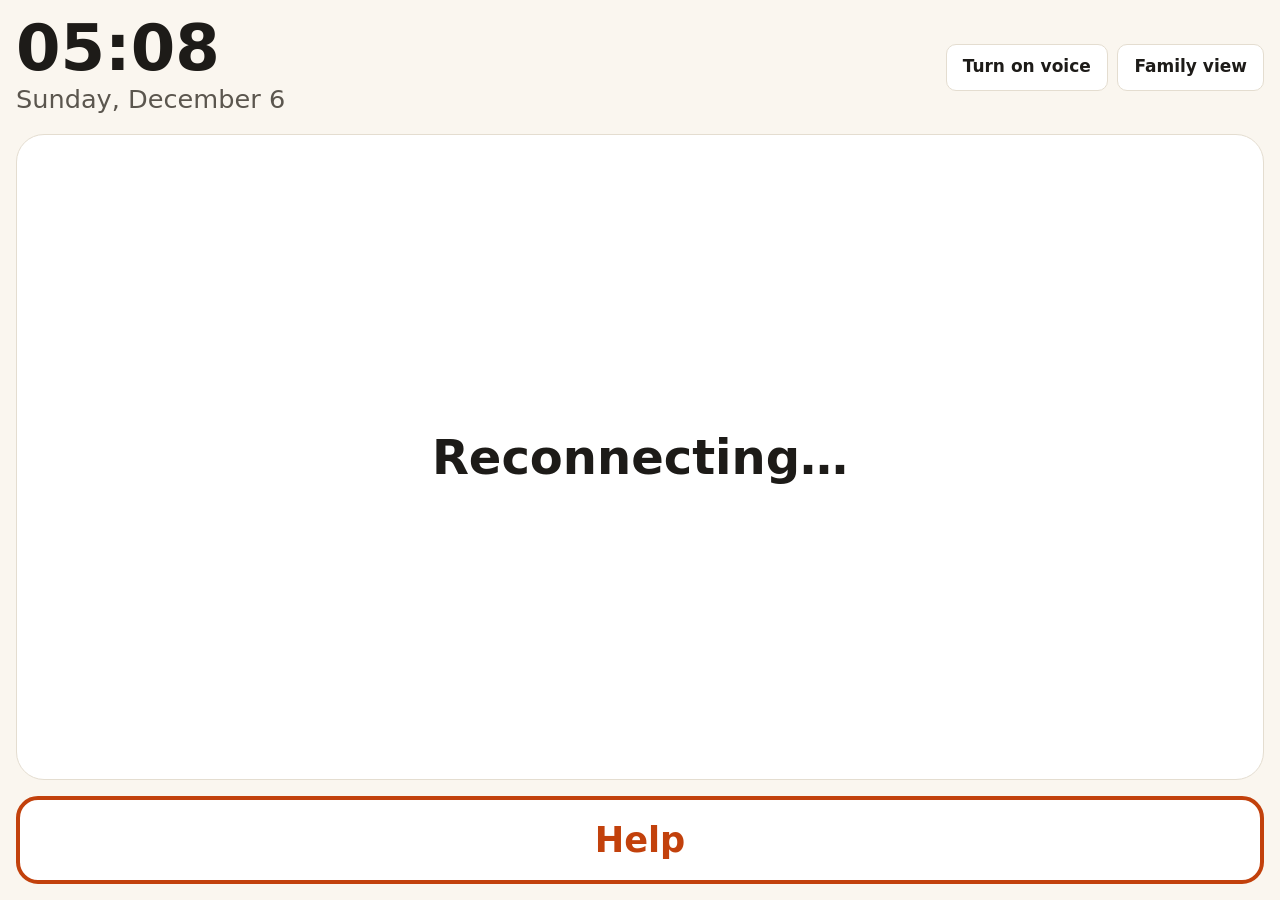
==== static/bedside.html @ 5aa89692 "Orbit: elder-care circle with a one-button bedside screen Family, nurse and doctor share one passcod" ====
<!doctype html>
<html lang="en">
<head>
  <meta charset="utf-8">
  <meta name="viewport" content="width=device-width, initial-scale=1">
  <title>Orbit · bedside</title>
  <link rel="stylesheet" href="/static/css/orbit.css">
  <link rel="icon" href="/static/favicon.svg" type="image/svg+xml">
</head>
<body>
<main class="bedside" id="main">
  <header>
    <div>
      <div class="clock" id="clock" aria-live="off">--:--</div>
      <div class="dayname" id="dayname"></div>
    </div>
    <div class="row">
      <button id="sound" type="button" aria-pressed="false">Turn on voice</button>
      <a class="btn" href="/circle" id="back" title="Family view">Family view</a>
    </div>
  </header>

  <h1 class="sr-only" id="greeting">Bedside screen</h1>

  <section class="stage" id="stage" aria-live="polite"></section>

  <section id="feel" class="hidden" aria-labelledby="feel-q">
    <h2 id="feel-q" class="dayname">How are you feeling today?</h2>
    <div class="feel">
      <button type="button" class="btn-ok" data-feel="good" aria-label="I feel good">
        <svg viewBox="0 0 64 64" aria-hidden="true"><circle cx="32" cy="32" r="28" fill="none" stroke="currentColor" stroke-width="5"/><circle cx="22" cy="26" r="4" fill="currentColor"/><circle cx="42" cy="26" r="4" fill="currentColor"/><path d="M19 39 q13 13 26 0" fill="none" stroke="currentColor" stroke-width="5" stroke-linecap="round"/></svg>
        Good
      </button>
      <button type="button" class="btn-accent" data-feel="not_good" aria-label="I do not feel good">
        <svg viewBox="0 0 64 64" aria-hidden="true"><circle cx="32" cy="32" r="28" fill="none" stroke="currentColor" stroke-width="5"/><circle cx="22" cy="26" r="4" fill="currentColor"/><circle cx="42" cy="26" r="4" fill="currentColor"/><path d="M19 46 q13 -13 26 0" fill="none" stroke="currentColor" stroke-width="5" stroke-linecap="round"/></svg>
        Not good
      </button>
    </div>
  </section>

  <section class="helpbar">
    <button type="button" class="help" id="help">Help</button>
    <div id="calls" class="callgrid hidden" aria-label="Call someone"></div>
  </section>
</main>
<script src="/static/js/common.js"></script>
<script src="/static/js/bedside.js"></script>
</body>
</html>
---- static/css/orbit.css ----
/* Orbit: warm paper, dark ink, one accent (coral) that always means "needs someone now". */
:root {
  --paper: #faf6ef;
  --card: #ffffff;
  --ink: #1d1b18;
  --muted: #5b564e;
  --line: #e4ddd0;
  --accent: #c2410c;        /* attention: due, missed, help */
  --accent-soft: #fdeee6;
  --ok: #2f6b3a;            /* given */
  --ok-soft: #e8f2ea;
  --focus: #1d4ed8;
  --radius: 14px;
  --shadow: 0 1px 2px rgba(29, 27, 24, .06), 0 4px 16px rgba(29, 27, 24, .05);
  --font: "Atkinson Hyperlegible", "Segoe UI", system-ui, -apple-system, Roboto, Arial, sans-serif;
  color-scheme: light;
}
@media (prefers-color-scheme: dark) {
  :root:not([data-theme="light"]) {
    --paper: #161513; --card: #211f1c; --ink: #f3efe8; --muted: #b9b2a6; --line: #3a3631;
    --accent: #fb8a5c; --accent-soft: #3a2219; --ok: #7fc48c; --ok-soft: #1c2e20; --focus: #93b4ff;
    color-scheme: dark;
  }
}
:root[data-theme="dark"] {
  --paper: #161513; --card: #211f1c; --ink: #f3efe8; --muted: #b9b2a6; --line: #3a3631;
  --accent: #fb8a5c; --accent-soft: #3a2219; --ok: #7fc48c; --ok-soft: #1c2e20; --focus: #93b4ff;
  color-scheme: dark;
}

* { box-sizing: border-box; }
html { -webkit-text-size-adjust: 100%; }
body { margin: 0; background: var(--paper); color: var(--ink); font: 17px/1.5 var(--font); }
a { color: inherit; }
h1, h2, h3 { line-height: 1.15; margin: 0 0 .5rem; }
h1 { font-size: clamp(2rem, 5vw, 3.1rem); letter-spacing: -.02em; }
h2 { font-size: 1.35rem; }
h3 { font-size: 1.05rem; }
p { margin: 0 0 .75rem; }
.muted { color: var(--muted); }
.small { font-size: .9rem; }
.hidden { display: none !important; }
.sr-only { position: absolute; width: 1px; height: 1px; overflow: hidden; clip: rect(0 0 0 0); white-space: nowrap; }
.skip { position: absolute; left: -999px; top: 0; background: var(--card); padding: .5rem 1rem; z-index: 10; }
.skip:focus { left: 1rem; }
:focus-visible { outline: 3px solid var(--focus); outline-offset: 2px; border-radius: 6px; }

.wrap { max-width: 1120px; margin: 0 auto; padding: 0 16px; }
.topbar { display: flex; align-items: center; justify-content: space-between; gap: 1rem; padding: 14px 0; }
.brand { display: flex; align-items: center; gap: .6rem; font-weight: 700; font-size: 1.2rem; text-decoration: none; }
.brand svg { width: 30px; height: 30px; }
.card { background: var(--card); border: 1px solid var(--line); border-radius: var(--radius); box-shadow: var(--shadow); padding: 18px; }
.grid { display: grid; gap: 16px; }
.row { display: flex; gap: .6rem; flex-wrap: wrap; align-items: center; }
.spread { display: flex; justify-content: space-between; align-items: center; gap: .6rem; flex-wrap: wrap; }

/* buttons and fields */
button, .btn {
  font: inherit; font-weight: 600; border-radius: 10px; border: 1px solid var(--line);
  background: var(--card); color: var(--ink); padding: .6rem 1rem; min-height: 44px; cursor: pointer;
  text-decoration: none; display: inline-flex; align-items: center; justify-content: center; gap: .4rem;
}
button:hover, .btn:hover { border-color: var(--muted); }
button[disabled] { opacity: .55; cursor: not-allowed; }
.btn-primary { background: var(--ink); color: var(--paper); border-color: var(--ink); }
.btn-accent { background: var(--accent); color: #fff; border-color: var(--accent); }
.btn-ok { background: var(--ok); color: #fff; border-color: var(--ok); }
.btn-link { background: none; border: none; padding: .3rem; min-height: 0; text-decoration: underline; font-weight: 500; }
label { display: block; font-weight: 600; margin: .6rem 0 .25rem; }
input, select, textarea {
  font: inherit; width: 100%; padding: .55rem .7rem; border-radius: 10px; border: 1px solid var(--line);
  background: var(--paper); color: var(--ink); min-height: 44px;
}
textarea { min-height: 84px; resize: vertical; }
fieldset { border: 1px solid var(--line); border-radius: 10px; padding: .4rem .8rem .8rem; margin: .6rem 0; }
legend { font-weight: 600; padding: 0 .3rem; }
.form-actions { margin-top: 1rem; display: flex; gap: .6rem; flex-wrap: wrap; }
.error { color: var(--accent); font-weight: 600; min-height: 1.4em; }
.notice { background: var(--accent-soft); border-left: 4px solid var(--accent); padding: .7rem .9rem; border-radius: 8px; }

/* tags and chips */
.chip { display: inline-flex; align-items: center; gap: .3rem; font-size: .85rem; font-weight: 600; padding: .15rem .6rem; border-radius: 999px; background: var(--paper); border: 1px solid var(--line); }
.chip.given { background: var(--ok-soft); color: var(--ok); border-color: transparent; }
.chip.missed, .chip.due { background: var(--accent-soft); color: var(--accent); border-color: transparent; }
.chip.skipped { background: var(--paper); color: var(--muted); }
.tagpick { display: flex; flex-wrap: wrap; gap: .4rem; }
.tagpick label { margin: 0; font-weight: 500; }
.tagpick input { position: absolute; opacity: 0; width: 1px; height: 1px; }
.tagpick span { display: inline-block; padding: .45rem .8rem; border: 1px solid var(--line); border-radius: 999px; cursor: pointer; min-height: 40px; }
.tagpick input:checked + span { background: var(--ink); color: var(--paper); border-color: var(--ink); }
.tagpick input:focus-visible + span { outline: 3px solid var(--focus); outline-offset: 2px; }
.pill-dot { width: 14px; height: 14px; border-radius: 50%; border: 1px solid var(--line); display: inline-block; flex: none; }
.pill-white { background: #fff; } .pill-yellow { background: #f6d65b; } .pill-pink { background: #f3a6c2; }
.pill-blue { background: #8cb8f0; } .pill-green { background: #8fd19e; } .pill-orange { background: #f5a65b; }

/* landing */
.hero { display: grid; gap: 28px; grid-template-columns: 1.05fr .95fr; align-items: center; padding: 18px 0 30px; }
.hero .lede { font-size: 1.15rem; color: var(--muted); max-width: 34rem; }
.hero-actions { display: flex; gap: .7rem; flex-wrap: wrap; margin: 1rem 0; }
.preview { display: grid; gap: 12px; }
.mini-bedside { background: var(--accent); color: #fff; border-radius: 18px; padding: 22px; text-align: center; }
.mini-bedside .big { font-size: 1.6rem; font-weight: 700; }
.mini-bedside .tap { margin-top: .8rem; background: #fff; color: var(--accent); border-radius: 12px; padding: .8rem; font-weight: 700; font-size: 1.2rem; }
.mini-list { display: grid; gap: 6px; }
.mini-list div { display: flex; justify-content: space-between; gap: .5rem; }
.panels { display: grid; gap: 16px; grid-template-columns: repeat(3, 1fr); padding-bottom: 32px; }
.codes { display: grid; grid-template-columns: auto 1fr auto; gap: .4rem .8rem; align-items: center; }
.codes code { font-size: 1.1rem; font-weight: 700; letter-spacing: .08em; }
.who { display: grid; gap: 16px; grid-template-columns: repeat(3, 1fr); margin-bottom: 16px; }
footer { padding: 24px 0 40px; color: var(--muted); font-size: .9rem; }

/* circle dashboard */
.tabs { display: flex; gap: .3rem; overflow-x: auto; border-bottom: 1px solid var(--line); margin-bottom: 16px; scrollbar-width: thin; }
.tabs button { border: none; background: none; border-radius: 0; border-bottom: 3px solid transparent; white-space: nowrap; padding: .6rem .8rem; }
.tabs button[aria-selected="true"] { border-bottom-color: var(--ink); }
.dash { display: grid; gap: 16px; grid-template-columns: 2fr 1fr; align-items: start; }
.dose { display: grid; grid-template-columns: 4.2rem 1fr auto; gap: .6rem; align-items: center; padding: .7rem 0; border-bottom: 1px solid var(--line); }
.dose:last-child { border-bottom: none; }
.dose .time { font-weight: 700; font-size: 1.1rem; }
.dose .what { display: flex; gap: .55rem; align-items: center; }
.dose .acts { display: flex; gap: .4rem; flex-wrap: wrap; justify-content: flex-end; }
.dose.state-due, .dose.state-missed { background: linear-gradient(90deg, var(--accent-soft), transparent 70%); border-radius: 8px; padding-left: .5rem; }
.list { display: grid; gap: .5rem; }
.item { padding: .7rem 0; border-bottom: 1px solid var(--line); }
.item:last-child { border-bottom: none; }
.stat { font-size: 2.2rem; font-weight: 700; line-height: 1; }
.bars { display: grid; gap: .45rem; }
.bar { display: grid; grid-template-columns: 9rem 1fr 3rem; gap: .6rem; align-items: center; font-size: .95rem; }
.bar .track { height: 12px; border-radius: 999px; background: var(--paper); border: 1px solid var(--line); overflow: hidden; }
.bar .fill { height: 100%; background: var(--ink); }
.bar .fill.low { background: var(--accent); }
.shortcuts { display: grid; gap: .5rem; }
.shortcuts .btn { justify-content: flex-start; width: 100%; }
.mail { white-space: pre-wrap; font-size: .92rem; background: var(--paper); border-radius: 8px; padding: .7rem; margin-top: .4rem; }
details summary { cursor: pointer; font-weight: 600; min-height: 32px; }
table { border-collapse: collapse; width: 100%; font-size: .95rem; }
th, td { text-align: left; padding: .5rem .4rem; border-bottom: 1px solid var(--line); vertical-align: top; }
dialog { border: 1px solid var(--line); border-radius: var(--radius); padding: 20px; max-width: 560px; width: calc(100% - 32px); background: var(--card); color: var(--ink); }
dialog::backdrop { background: rgba(0, 0, 0, .45); }
.toast { position: fixed; left: 50%; bottom: 20px; transform: translateX(-50%); background: var(--ink); color: var(--paper); padding: .7rem 1.1rem; border-radius: 10px; z-index: 50; max-width: calc(100% - 32px); }

/* bedside: one thing at a time, huge, no reading needed */
.bedside { min-height: 100vh; display: flex; flex-direction: column; padding: 16px; gap: 16px; }
.bedside header { display: flex; justify-content: space-between; align-items: center; }
.clock { font-size: clamp(2.2rem, 8vw, 4rem); font-weight: 700; line-height: 1; }
.dayname { font-size: clamp(1.1rem, 3.5vw, 1.6rem); color: var(--muted); }
.stage { flex: 1; display: flex; }
.take {
  flex: 1; border: none; border-radius: 28px; background: var(--accent); color: #fff; min-height: 46vh;
  display: flex; flex-direction: column; align-items: center; justify-content: center; gap: 1rem; padding: 24px; text-align: center;
}
.take .pill-dot { width: 64px; height: 64px; border: 3px solid #fff; }
.take .med { font-size: clamp(1.6rem, 6vw, 3rem); font-weight: 700; }
.take .cta { font-size: clamp(1.4rem, 5vw, 2.4rem); background: #fff; color: var(--accent); border-radius: 18px; padding: .6rem 1.4rem; font-weight: 700; }
.rest { flex: 1; border-radius: 28px; background: var(--card); border: 1px solid var(--line); display: flex; flex-direction: column; align-items: center; justify-content: center; text-align: center; gap: .6rem; padding: 24px; }
.rest .big { font-size: clamp(1.6rem, 6vw, 3rem); font-weight: 700; }
.rest .tick { width: 96px; height: 96px; }
.feel { display: grid; grid-template-columns: 1fr 1fr; gap: 16px; }
.feel button { min-height: 22vh; border-radius: 24px; font-size: clamp(1.3rem, 4.5vw, 2rem); flex-direction: column; }
.feel svg { width: 72px; height: 72px; }
.helpbar { display: grid; grid-template-columns: 1fr; gap: 12px; }
.help { min-height: 88px; border-radius: 22px; background: var(--card); color: var(--accent); border: 4px solid var(--accent); font-size: clamp(1.4rem, 5vw, 2.2rem); }
.callgrid { display: grid; gap: 12px; grid-template-columns: repeat(auto-fit, minmax(220px, 1fr)); }
.callgrid .btn { min-height: 80px; font-size: 1.3rem; border-radius: 18px; }

@media (max-width: 900px) {
  .hero, .dash { grid-template-columns: 1fr; }
  .panels, .who { grid-template-columns: 1fr; }
}
@media (max-width: 560px) {
  .dose { grid-template-columns: 3.6rem 1fr; }
  .dose .acts { grid-column: 1 / -1; justify-content: flex-start; }
  .bar { grid-template-columns: 6.5rem 1fr 2.6rem; }
}
@media (prefers-reduced-motion: no-preference) {
  .take { animation: breathe 2.4s ease-in-out infinite; }
  @keyframes breathe { 50% { transform: scale(.985); } }
}
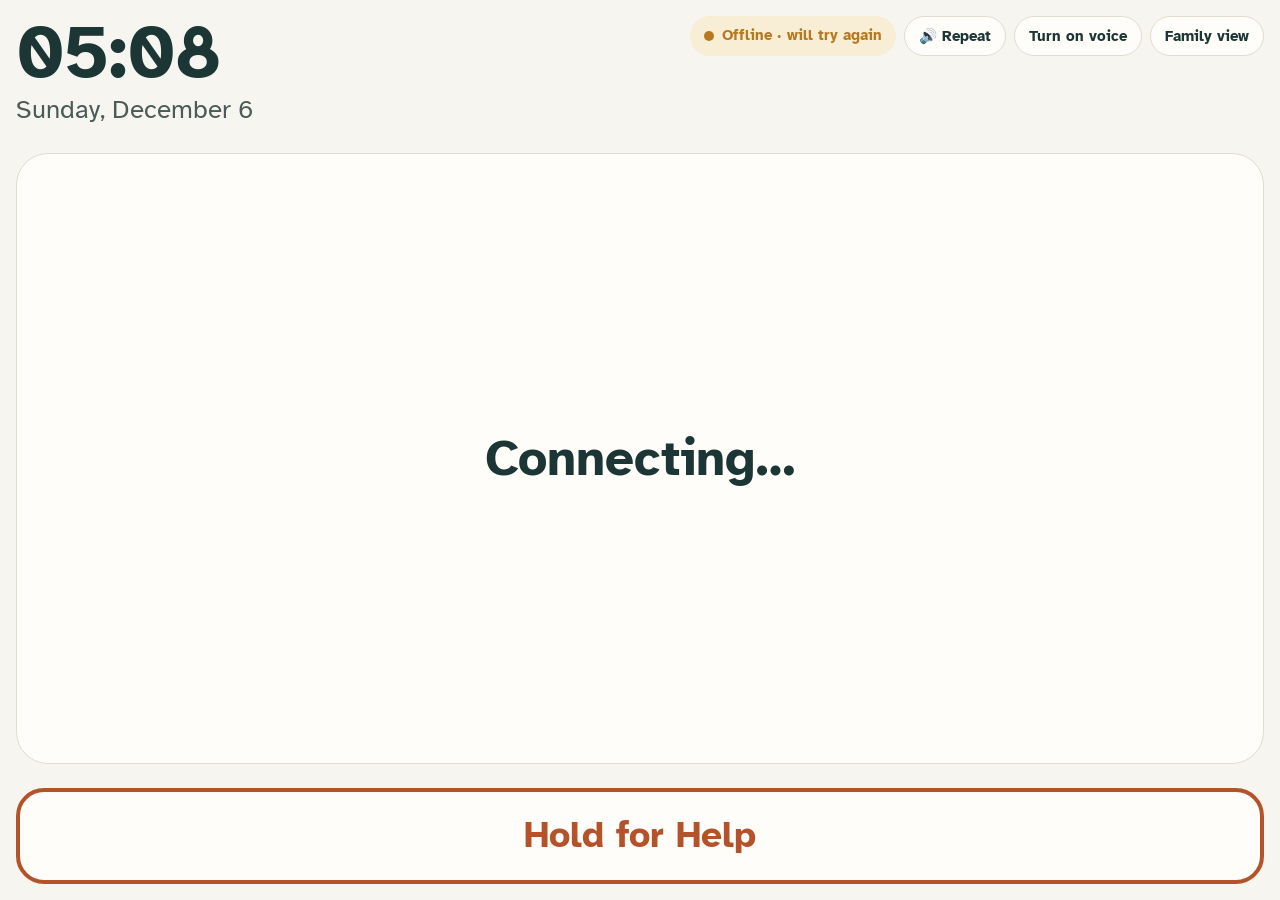
==== commit ef2ba6b5: "Redesign: warm care identity, device-framed landing, calmer bedside and circle Landing: serif headli" ====
--- a/static/bedside.html
+++ b/static/bedside.html
@@ -3,7 +3,11 @@
 <head>
   <meta charset="utf-8">
   <meta name="viewport" content="width=device-width, initial-scale=1">
+  <meta name="theme-color" content="#f7f5f0">
   <title>Orbit · bedside</title>
+  <link rel="preconnect" href="https://fonts.googleapis.com">
+  <link rel="preconnect" href="https://fonts.gstatic.com" crossorigin>
+  <link rel="stylesheet" href="https://fonts.googleapis.com/css2?family=Atkinson+Hyperlegible:wght@400;700&family=Fraunces:opsz,wght@9..144,500;9..144,600&display=swap">
   <link rel="stylesheet" href="/static/css/orbit.css">
   <link rel="icon" href="/static/favicon.svg" type="image/svg+xml">
 </head>
@@ -14,9 +18,11 @@
       <div class="clock" id="clock" aria-live="off">--:--</div>
       <div class="dayname" id="dayname"></div>
     </div>
-    <div class="row">
-      <button id="sound" type="button" aria-pressed="false">Turn on voice</button>
-      <a class="btn" href="/circle" id="back" title="Family view">Family view</a>
+    <div class="top-actions">
+      <span class="conn" id="conn" role="status">Connected to family</span>
+      <button id="repeat" type="button" class="btn-sm" aria-label="Say it again">🔊 Repeat</button>
+      <button id="sound" type="button" class="btn-sm" aria-pressed="false">Turn on voice</button>
+      <a class="btn btn-sm" href="/circle" id="back">Family view</a>
     </div>
   </header>
 
@@ -27,19 +33,20 @@
   <section id="feel" class="hidden" aria-labelledby="feel-q">
     <h2 id="feel-q" class="dayname">How are you feeling today?</h2>
     <div class="feel">
-      <button type="button" class="btn-ok" data-feel="good" aria-label="I feel good">
+      <button type="button" class="good" data-feel="good" aria-label="I feel good">
         <svg viewBox="0 0 64 64" aria-hidden="true"><circle cx="32" cy="32" r="28" fill="none" stroke="currentColor" stroke-width="5"/><circle cx="22" cy="26" r="4" fill="currentColor"/><circle cx="42" cy="26" r="4" fill="currentColor"/><path d="M19 39 q13 13 26 0" fill="none" stroke="currentColor" stroke-width="5" stroke-linecap="round"/></svg>
         Good
       </button>
-      <button type="button" class="btn-accent" data-feel="not_good" aria-label="I do not feel good">
+      <button type="button" class="bad" data-feel="not_good" aria-label="I do not feel good">
         <svg viewBox="0 0 64 64" aria-hidden="true"><circle cx="32" cy="32" r="28" fill="none" stroke="currentColor" stroke-width="5"/><circle cx="22" cy="26" r="4" fill="currentColor"/><circle cx="42" cy="26" r="4" fill="currentColor"/><path d="M19 46 q13 -13 26 0" fill="none" stroke="currentColor" stroke-width="5" stroke-linecap="round"/></svg>
         Not good
       </button>
     </div>
   </section>
 
-  <section class="helpbar">
-    <button type="button" class="help" id="help">Help</button>
+  <section class="bed-actions">
+    <button type="button" class="help" id="help" aria-describedby="help-hint"><span class="fillbar"></span><span id="help-text">Hold for Help</span></button>
+    <p class="sr-only" id="help-hint">Press and hold for two seconds to alert the family. Pressing Enter also works.</p>
     <div id="calls" class="callgrid hidden" aria-label="Call someone"></div>
   </section>
 </main>
--- a/static/css/orbit.css
+++ b/static/css/orbit.css
@@ -1,178 +1,374 @@
-/* Orbit: warm paper, dark ink, one accent (coral) that always means "needs someone now". */
+/* Orbit design system
+   Warm home, not hospital. Cream paper, forest-slate ink, sage for "done", terracotta for
+   "needs someone now" (the only alarm colour). 8pt spacing, 3 elevations, fixed radii. */
 :root {
-  --paper: #faf6ef;
-  --card: #ffffff;
-  --ink: #1d1b18;
-  --muted: #5b564e;
-  --line: #e4ddd0;
-  --accent: #c2410c;        /* attention: due, missed, help */
-  --accent-soft: #fdeee6;
-  --ok: #2f6b3a;            /* given */
-  --ok-soft: #e8f2ea;
-  --focus: #1d4ed8;
-  --radius: 14px;
-  --shadow: 0 1px 2px rgba(29, 27, 24, .06), 0 4px 16px rgba(29, 27, 24, .05);
-  --font: "Atkinson Hyperlegible", "Segoe UI", system-ui, -apple-system, Roboto, Arial, sans-serif;
+  --bg: #f7f5f0;
+  --surface: #fffdf9;
+  --surface-2: #f0ece4;
+  --ink: #1b3635;
+  --ink-2: #4a5b59;
+  --line: #e2dccf;
+  --sage: #3f7a5a;
+  --sage-soft: #e3efe6;
+  --terra: #b4532a;
+  --terra-soft: #f8e7dc;
+  --amber: #b7791f;
+  --amber-soft: #f8edd5;
+  --focus: #2459c4;
+
+  --s1: 8px; --s2: 16px; --s3: 24px; --s4: 32px; --s6: 48px; --s8: 64px;
+  --r-card: 16px; --r-ctl: 12px; --r-pill: 999px;
+  --e1: 0 1px 2px rgba(27, 54, 53, .06);
+  --e2: 0 1px 2px rgba(27, 54, 53, .05), 0 8px 24px rgba(27, 54, 53, .07);
+  --e3: 0 24px 64px rgba(27, 54, 53, .22);
+
+  --serif: "Fraunces", Georgia, "Times New Roman", serif;
+  --sans: "Atkinson Hyperlegible", "Segoe UI", system-ui, -apple-system, Roboto, Arial, sans-serif;
   color-scheme: light;
 }
 @media (prefers-color-scheme: dark) {
   :root:not([data-theme="light"]) {
-    --paper: #161513; --card: #211f1c; --ink: #f3efe8; --muted: #b9b2a6; --line: #3a3631;
-    --accent: #fb8a5c; --accent-soft: #3a2219; --ok: #7fc48c; --ok-soft: #1c2e20; --focus: #93b4ff;
-    color-scheme: dark;
+    --bg: #121a19; --surface: #1a2423; --surface-2: #22302e; --ink: #eef2ee; --ink-2: #b4c2bf; --line: #2f3e3c;
+    --sage: #7cc39a; --sage-soft: #1e3328; --terra: #f0956b; --terra-soft: #3a2419; --amber: #e8b35a; --amber-soft: #36291a;
+    --focus: #8fb2ff; color-scheme: dark;
   }
 }
 :root[data-theme="dark"] {
-  --paper: #161513; --card: #211f1c; --ink: #f3efe8; --muted: #b9b2a6; --line: #3a3631;
-  --accent: #fb8a5c; --accent-soft: #3a2219; --ok: #7fc48c; --ok-soft: #1c2e20; --focus: #93b4ff;
-  color-scheme: dark;
-}
-
+  --bg: #121a19; --surface: #1a2423; --surface-2: #22302e; --ink: #eef2ee; --ink-2: #b4c2bf; --line: #2f3e3c;
+  --sage: #7cc39a; --sage-soft: #1e3328; --terra: #f0956b; --terra-soft: #3a2419; --amber: #e8b35a; --amber-soft: #36291a;
+  --focus: #8fb2ff; color-scheme: dark;
+}
+
+/* ---------- base ---------- */
 * { box-sizing: border-box; }
-html { -webkit-text-size-adjust: 100%; }
-body { margin: 0; background: var(--paper); color: var(--ink); font: 17px/1.5 var(--font); }
-a { color: inherit; }
-h1, h2, h3 { line-height: 1.15; margin: 0 0 .5rem; }
-h1 { font-size: clamp(2rem, 5vw, 3.1rem); letter-spacing: -.02em; }
-h2 { font-size: 1.35rem; }
-h3 { font-size: 1.05rem; }
-p { margin: 0 0 .75rem; }
-.muted { color: var(--muted); }
+html { -webkit-text-size-adjust: 100%; scroll-behavior: smooth; }
+body { margin: 0; background: var(--bg); color: var(--ink); font: 17px/1.55 var(--sans); }
+a { color: inherit; text-underline-offset: 3px; }
+h1, h2, h3 { margin: 0 0 var(--s1); line-height: 1.15; }
+h1, h2, .serif { font-family: var(--serif); font-weight: 600; letter-spacing: -.01em; }
+h1 { font-size: clamp(2.4rem, 6vw, 4rem); line-height: 1.05; }
+h2 { font-size: clamp(1.5rem, 3vw, 2rem); }
+h3 { font-size: 1.1rem; font-family: var(--sans); font-weight: 700; }
+p { margin: 0 0 var(--s2); }
+.muted { color: var(--ink-2); }
 .small { font-size: .9rem; }
 .hidden { display: none !important; }
 .sr-only { position: absolute; width: 1px; height: 1px; overflow: hidden; clip: rect(0 0 0 0); white-space: nowrap; }
-.skip { position: absolute; left: -999px; top: 0; background: var(--card); padding: .5rem 1rem; z-index: 10; }
-.skip:focus { left: 1rem; }
-:focus-visible { outline: 3px solid var(--focus); outline-offset: 2px; border-radius: 6px; }
-
-.wrap { max-width: 1120px; margin: 0 auto; padding: 0 16px; }
-.topbar { display: flex; align-items: center; justify-content: space-between; gap: 1rem; padding: 14px 0; }
-.brand { display: flex; align-items: center; gap: .6rem; font-weight: 700; font-size: 1.2rem; text-decoration: none; }
-.brand svg { width: 30px; height: 30px; }
-.card { background: var(--card); border: 1px solid var(--line); border-radius: var(--radius); box-shadow: var(--shadow); padding: 18px; }
-.grid { display: grid; gap: 16px; }
-.row { display: flex; gap: .6rem; flex-wrap: wrap; align-items: center; }
-.spread { display: flex; justify-content: space-between; align-items: center; gap: .6rem; flex-wrap: wrap; }
-
-/* buttons and fields */
+.skip { position: absolute; left: -999px; top: 0; background: var(--surface); padding: var(--s1) var(--s2); z-index: 100; }
+.skip:focus { left: var(--s2); }
+:focus-visible { outline: 3px solid var(--focus); outline-offset: 3px; border-radius: 8px; }
+.wrap { max-width: 1160px; margin: 0 auto; padding: 0 var(--s2); }
+.eyebrow { text-transform: uppercase; letter-spacing: .12em; font-size: .78rem; font-weight: 700; color: var(--ink-2); margin-bottom: var(--s1); }
+
+/* ---------- surfaces ---------- */
+.card { background: var(--surface); border: 1px solid var(--line); border-radius: var(--r-card); box-shadow: var(--e2); padding: var(--s3); }
+.card.flat { box-shadow: none; }
+.grid { display: grid; gap: var(--s3); }
+.row { display: flex; gap: var(--s1); flex-wrap: wrap; align-items: center; }
+.spread { display: flex; justify-content: space-between; align-items: center; gap: var(--s2); flex-wrap: wrap; }
+.stack > * + * { margin-top: var(--s2); }
+
+/* ---------- controls ---------- */
 button, .btn {
-  font: inherit; font-weight: 600; border-radius: 10px; border: 1px solid var(--line);
-  background: var(--card); color: var(--ink); padding: .6rem 1rem; min-height: 44px; cursor: pointer;
-  text-decoration: none; display: inline-flex; align-items: center; justify-content: center; gap: .4rem;
-}
-button:hover, .btn:hover { border-color: var(--muted); }
+  font: inherit; font-weight: 700; font-size: 1rem; border-radius: var(--r-pill); border: 1.5px solid var(--line);
+  background: var(--surface); color: var(--ink); padding: 10px 20px; min-height: 48px; cursor: pointer;
+  text-decoration: none; display: inline-flex; align-items: center; justify-content: center; gap: var(--s1);
+  transition: transform .12s ease, background-color .2s ease, border-color .2s ease, box-shadow .2s ease;
+}
+button:hover, .btn:hover { border-color: var(--ink-2); }
+button:active, .btn:active { transform: scale(.98); }
 button[disabled] { opacity: .55; cursor: not-allowed; }
-.btn-primary { background: var(--ink); color: var(--paper); border-color: var(--ink); }
-.btn-accent { background: var(--accent); color: #fff; border-color: var(--accent); }
-.btn-ok { background: var(--ok); color: #fff; border-color: var(--ok); }
-.btn-link { background: none; border: none; padding: .3rem; min-height: 0; text-decoration: underline; font-weight: 500; }
-label { display: block; font-weight: 600; margin: .6rem 0 .25rem; }
+.btn-primary { background: var(--ink); color: var(--bg); border-color: var(--ink); }
+.btn-primary:hover { box-shadow: var(--e2); border-color: var(--ink); }
+.btn-terra { background: var(--terra); color: #fff; border-color: var(--terra); }
+.btn-sage { background: var(--sage); color: #fff; border-color: var(--sage); }
+.btn-ghost { background: transparent; border-color: transparent; }
+.btn-ghost:hover { background: var(--surface-2); border-color: transparent; }
+.btn-sm { min-height: 40px; padding: 6px 14px; font-size: .92rem; }
+.btn-block { width: 100%; }
+label { display: block; font-weight: 700; margin: var(--s2) 0 6px; }
 input, select, textarea {
-  font: inherit; width: 100%; padding: .55rem .7rem; border-radius: 10px; border: 1px solid var(--line);
-  background: var(--paper); color: var(--ink); min-height: 44px;
-}
-textarea { min-height: 84px; resize: vertical; }
-fieldset { border: 1px solid var(--line); border-radius: 10px; padding: .4rem .8rem .8rem; margin: .6rem 0; }
-legend { font-weight: 600; padding: 0 .3rem; }
-.form-actions { margin-top: 1rem; display: flex; gap: .6rem; flex-wrap: wrap; }
-.error { color: var(--accent); font-weight: 600; min-height: 1.4em; }
-.notice { background: var(--accent-soft); border-left: 4px solid var(--accent); padding: .7rem .9rem; border-radius: 8px; }
-
-/* tags and chips */
-.chip { display: inline-flex; align-items: center; gap: .3rem; font-size: .85rem; font-weight: 600; padding: .15rem .6rem; border-radius: 999px; background: var(--paper); border: 1px solid var(--line); }
-.chip.given { background: var(--ok-soft); color: var(--ok); border-color: transparent; }
-.chip.missed, .chip.due { background: var(--accent-soft); color: var(--accent); border-color: transparent; }
-.chip.skipped { background: var(--paper); color: var(--muted); }
-.tagpick { display: flex; flex-wrap: wrap; gap: .4rem; }
+  font: inherit; width: 100%; padding: 12px 14px; border-radius: var(--r-ctl); border: 1.5px solid var(--line);
+  background: var(--surface); color: var(--ink); min-height: 48px;
+}
+input:focus, select:focus, textarea:focus { border-color: var(--ink-2); }
+textarea { min-height: 96px; resize: vertical; }
+fieldset { border: 1.5px solid var(--line); border-radius: var(--r-ctl); padding: var(--s1) var(--s2) var(--s2); margin: var(--s2) 0 0; }
+legend { font-weight: 700; padding: 0 6px; }
+.form-actions { margin-top: var(--s3); display: flex; gap: var(--s1); flex-wrap: wrap; }
+.error { color: var(--terra); font-weight: 700; min-height: 1.5em; margin: var(--s1) 0 0; }
+.hint { color: var(--ink-2); font-size: .9rem; margin-top: 6px; }
+.notice { background: var(--amber-soft); border-radius: var(--r-ctl); padding: 12px var(--s2); display: flex; gap: var(--s1); align-items: flex-start; }
+
+/* chips, avatars, pills */
+.chip { display: inline-flex; align-items: center; gap: 6px; font-size: .82rem; font-weight: 700; padding: 3px 10px; border-radius: var(--r-pill); background: var(--surface-2); color: var(--ink-2); }
+.chip.given { background: var(--sage-soft); color: var(--sage); }
+.chip.due, .chip.missed { background: var(--terra-soft); color: var(--terra); }
+.chip.skipped { background: var(--surface-2); color: var(--ink-2); }
+.chip.upcoming { background: transparent; border: 1px solid var(--line); }
+.avatar { width: 32px; height: 32px; border-radius: 50%; display: inline-grid; place-items: center; font-size: .78rem; font-weight: 700; color: #fff; flex: none; }
+.av-0 { background: #3f7a5a; } .av-1 { background: #7a5a3f; } .av-2 { background: #3f5f7a; } .av-3 { background: #7a3f5f; } .av-4 { background: #5f7a3f; } .av-5 { background: #6b5b95; }
+.tablet-icon { flex: none; }
+
+.tagpick { display: flex; flex-wrap: wrap; gap: var(--s1); }
 .tagpick label { margin: 0; font-weight: 500; }
 .tagpick input { position: absolute; opacity: 0; width: 1px; height: 1px; }
-.tagpick span { display: inline-block; padding: .45rem .8rem; border: 1px solid var(--line); border-radius: 999px; cursor: pointer; min-height: 40px; }
-.tagpick input:checked + span { background: var(--ink); color: var(--paper); border-color: var(--ink); }
+.tagpick span { display: inline-flex; align-items: center; padding: 8px 16px; border: 1.5px solid var(--line); border-radius: var(--r-pill); cursor: pointer; min-height: 44px; background: var(--surface); }
+.tagpick input:checked + span { background: var(--ink); color: var(--bg); border-color: var(--ink); }
 .tagpick input:focus-visible + span { outline: 3px solid var(--focus); outline-offset: 2px; }
-.pill-dot { width: 14px; height: 14px; border-radius: 50%; border: 1px solid var(--line); display: inline-block; flex: none; }
-.pill-white { background: #fff; } .pill-yellow { background: #f6d65b; } .pill-pink { background: #f3a6c2; }
+
+/* ---------- top bar ---------- */
+.topbar { display: flex; align-items: center; justify-content: space-between; gap: var(--s2); padding: var(--s2) 0; }
+.brand { display: inline-flex; align-items: center; gap: 10px; font-family: var(--serif); font-weight: 600; font-size: 1.45rem; text-decoration: none; }
+.brand svg { width: 34px; height: 34px; }
+.nav { display: flex; gap: var(--s1); align-items: center; }
+
+/* ---------- landing ---------- */
+.hero { display: grid; grid-template-columns: 1fr 1.05fr; gap: var(--s6); align-items: center; padding: var(--s6) 0 var(--s8); }
+.hero .lede { font-size: 1.2rem; color: var(--ink-2); max-width: 32rem; }
+.hero-actions { display: flex; gap: var(--s2); flex-wrap: wrap; margin: var(--s3) 0 var(--s2); }
+.devices { position: relative; min-height: 520px; }
+.tablet {
+  position: absolute; left: 0; top: 0; width: 70%; aspect-ratio: 4 / 3; background: #1d2423; border-radius: 28px;
+  padding: 16px; box-shadow: var(--e3);
+}
+.tablet .screen { height: 100%; border-radius: 16px; background: #f7f5f0; display: flex; flex-direction: column; padding: 14px; gap: 10px; overflow: hidden; transition: background-color .4s ease; }
+.tablet .top { display: flex; justify-content: space-between; align-items: center; color: #1b3635; }
+.tablet .clock { font-family: var(--sans); font-weight: 700; font-size: 1.5rem; }
+.tablet .status { font-size: .7rem; font-weight: 700; color: var(--sage); background: var(--sage-soft); border-radius: 99px; padding: 2px 8px; }
+.tablet .take { flex: 1; border-radius: 14px; background: #b4532a; color: #fff; display: flex; flex-direction: column; align-items: center; justify-content: center; gap: 6px; text-align: center; animation: breathe 3.2s ease-in-out infinite; }
+.tablet .take .who { font-size: .85rem; opacity: .95; }
+.tablet .take .med { font-weight: 700; font-size: 1.15rem; }
+.tablet .take .cta { background: #fff; color: #b4532a; border-radius: 99px; font-weight: 700; padding: 6px 16px; font-size: .9rem; }
+.tablet .helpline { border: 2px solid #b4532a; color: #b4532a; border-radius: 12px; text-align: center; font-weight: 700; padding: 6px; font-size: .85rem; }
+.tablet.night .screen { background: #1a1410; }
+.tablet.night .top { color: #f2b56b; }
+.tablet.night .take { background: #3a2612; color: #f2b56b; animation: none; }
+.tablet.night .take .cta { background: #f2b56b; color: #1a1410; }
+.tablet.night .helpline { border-color: #f2b56b; color: #f2b56b; }
+.tablet.night .status { background: #2a2018; color: #f2b56b; }
+.phone {
+  position: absolute; right: 0; top: 70px; width: 36%; max-width: 230px; aspect-ratio: 9 / 18.5; background: #1d2423; border-radius: 34px;
+  padding: 10px; box-shadow: var(--e3);
+}
+.phone .screen { height: 100%; border-radius: 26px; background: var(--surface); padding: 22px 12px 12px; display: flex; flex-direction: column; gap: 8px; overflow: hidden; color: var(--ink); }
+.phone .notch { position: absolute; top: 16px; left: 50%; transform: translateX(-50%); width: 70px; height: 18px; border-radius: 99px; background: #1d2423; }
+.phone .ptitle { font-family: var(--serif); font-weight: 600; font-size: 1rem; }
+.phone .alert { background: var(--terra-soft); color: var(--ink); border-radius: 12px; padding: 8px; font-size: .74rem; line-height: 1.35; }
+.phone .alert strong { color: var(--terra); display: block; font-size: .78rem; }
+.phone .ring { display: flex; align-items: center; gap: 10px; background: var(--surface-2); border-radius: 12px; padding: 8px; font-size: .74rem; }
+.phone .ring svg { width: 46px; height: 46px; flex: none; }
+.phone .supply { font-size: .74rem; background: var(--surface-2); border-radius: 12px; padding: 8px; }
+.toggle-night { position: absolute; left: 0; bottom: 0; }
+.phone .row-done { display: flex; align-items: center; gap: 6px; font-size: .74rem; padding: 4px 2px; border-bottom: 1px solid var(--line); }
+.phone .row-done:last-child { border-bottom: none; }
+.phone .row-done b { color: var(--sage); }
+
+.section { padding: var(--s8) 0; }
+.section-head { max-width: 40rem; margin-bottom: var(--s4); }
+.moments { display: grid; grid-template-columns: repeat(3, 1fr); gap: var(--s3); }
+.moment { background: var(--surface); border-radius: var(--r-card); padding: var(--s3); border: 1px solid var(--line); }
+.moment .q { font-family: var(--serif); font-size: 1.25rem; line-height: 1.3; margin-bottom: var(--s2); }
+.moment .a { color: var(--ink-2); margin: 0; }
+.moment .ico { width: 40px; height: 40px; border-radius: 12px; display: grid; place-items: center; background: var(--surface-2); margin-bottom: var(--s2); }
+
+.timeline { position: relative; display: grid; grid-template-columns: repeat(4, 1fr); gap: var(--s2); margin-top: var(--s4); }
+.timeline::before { content: ""; position: absolute; top: 27px; left: 12%; right: 12%; height: 3px; background: linear-gradient(90deg, var(--sage), var(--amber), var(--terra)); border-radius: 3px; }
+.node { position: relative; text-align: center; padding: 0 var(--s1); }
+.node .dot { width: 56px; height: 56px; border-radius: 50%; margin: 0 auto var(--s2); display: grid; place-items: center; background: var(--surface); border: 3px solid var(--sage); font-weight: 700; font-size: .85rem; position: relative; z-index: 1; }
+.node:nth-child(2) .dot { border-color: var(--amber); }
+.node:nth-child(3) .dot, .node:nth-child(4) .dot { border-color: var(--terra); }
+.node .when { font-weight: 700; }
+.node .who { display: flex; justify-content: center; gap: 4px; margin: var(--s1) 0; }
+.node p { color: var(--ink-2); font-size: .92rem; }
+
+.roles { display: grid; grid-template-columns: repeat(3, 1fr); gap: var(--s3); }
+.role { border-top: 4px solid var(--ink); }
+.role.him { border-top-color: var(--terra); }
+.role.circle { border-top-color: var(--sage); }
+.role ul { padding-left: 1.1rem; margin: 0; color: var(--ink-2); }
+.role li { margin-bottom: 6px; }
+.cta-band { background: var(--ink); color: var(--bg); border-radius: 24px; padding: var(--s6) var(--s4); display: flex; justify-content: space-between; align-items: center; gap: var(--s3); flex-wrap: wrap; }
+.cta-band h2 { color: var(--bg); }
+.cta-band .btn { background: var(--bg); color: var(--ink); border-color: var(--bg); }
+.cta-band .btn.btn-outline { background: transparent; color: var(--bg); border-color: rgba(255, 255, 255, .5); }
+footer { padding: var(--s4) 0 var(--s6); color: var(--ink-2); font-size: .9rem; }
+
+/* dialogs and the start wizard */
+dialog { border: none; border-radius: 20px; padding: var(--s4); max-width: 520px; width: calc(100% - 32px); background: var(--surface); color: var(--ink); box-shadow: var(--e3); }
+dialog::backdrop { background: rgba(18, 26, 25, .5); backdrop-filter: blur(2px); }
+.dialog-head { display: flex; justify-content: space-between; align-items: flex-start; gap: var(--s2); margin-bottom: var(--s1); }
+.close { min-height: 40px; width: 40px; padding: 0; border-color: transparent; }
+.steps { display: flex; gap: 6px; margin-bottom: var(--s3); }
+.steps span { flex: 1; height: 6px; border-radius: 99px; background: var(--surface-2); transition: background-color .3s; }
+.steps span.on { background: var(--sage); }
+.pin { display: flex; gap: var(--s1); justify-content: center; margin: var(--s2) 0; }
+.pin span { width: 18px; height: 18px; border-radius: 50%; border: 2px solid var(--ink-2); transition: background-color .15s; }
+.pin span.on { background: var(--ink); border-color: var(--ink); }
+.codes { display: grid; grid-template-columns: 1fr auto; gap: 10px var(--s2); align-items: center; margin: var(--s2) 0; }
+.codes code, .bigcode { font-family: var(--sans); font-weight: 700; letter-spacing: .12em; font-size: 1.1rem; background: var(--surface-2); padding: 4px 10px; border-radius: 8px; }
+.bigcode { font-size: 1.6rem; display: inline-block; margin: var(--s1) 0; }
+
+/* ---------- care circle ---------- */
+.tabs { display: flex; gap: 4px; overflow-x: auto; padding: 4px; background: var(--surface-2); border-radius: var(--r-pill); margin-bottom: var(--s3); scrollbar-width: none; }
+.tabs button { border: none; background: transparent; white-space: nowrap; min-height: 44px; padding: 8px 16px; color: var(--ink-2); }
+.tabs button[aria-selected="true"] { background: var(--surface); color: var(--ink); box-shadow: var(--e1); }
+.dash { display: grid; gap: var(--s3); grid-template-columns: minmax(0, 2fr) minmax(0, 1fr); align-items: start; }
+.greet { margin: var(--s2) 0 var(--s3); }
+.greet h1 { font-size: clamp(1.8rem, 4vw, 2.6rem); }
+.progress-line { display: flex; gap: var(--s2); align-items: center; flex-wrap: wrap; }
+.block { margin-top: var(--s3); }
+.block:first-of-type { margin-top: var(--s1); }
+.block-head { display: flex; align-items: center; gap: var(--s1); font-weight: 700; color: var(--ink-2); text-transform: uppercase; letter-spacing: .08em; font-size: .78rem; margin-bottom: var(--s1); }
+.block-head::after { content: ""; flex: 1; height: 1px; background: var(--line); }
+.dose { display: grid; grid-template-columns: 64px minmax(0, 1fr) auto; gap: var(--s2); align-items: center; padding: 12px; border-radius: var(--r-ctl); transition: background-color .3s ease; }
+.dose + .dose { margin-top: 4px; }
+.dose .time { font-weight: 700; font-size: 1.1rem; }
+.dose .what { display: flex; gap: 10px; align-items: center; flex-wrap: wrap; }
+.dose .meta { display: flex; gap: var(--s1); align-items: center; flex-wrap: wrap; margin-top: 4px; font-size: .9rem; color: var(--ink-2); }
+.dose .acts { display: flex; gap: var(--s1); flex-wrap: wrap; justify-content: flex-end; }
+.dose.state-due, .dose.state-missed { background: var(--terra-soft); }
+.dose.state-given { background: transparent; }
+.dose.state-given .time, .dose.state-given strong { color: var(--ink-2); }
+.dose.flash { background: var(--sage-soft); }
+.empty { text-align: center; padding: var(--s4) var(--s2); color: var(--ink-2); }
+.empty svg { width: 72px; height: 72px; margin-bottom: var(--s1); }
+.empty .btn { margin-top: var(--s2); }
+.alert-item { display: flex; gap: 12px; align-items: flex-start; padding: 12px 0; border-bottom: 1px solid var(--line); }
+.alert-item:last-child { border-bottom: none; }
+.alert-item .ico { width: 36px; height: 36px; border-radius: 10px; display: grid; place-items: center; flex: none; background: var(--terra-soft); color: var(--terra); font-weight: 700; }
+.alert-item .ico.amber { background: var(--amber-soft); color: var(--amber); }
+.alert-item .ico.sage { background: var(--sage-soft); color: var(--sage); }
+.supply { margin-top: 6px; }
+.supply .track { height: 8px; border-radius: 99px; background: var(--surface-2); overflow: hidden; }
+.supply .fill { height: 100%; border-radius: 99px; background: var(--sage); transition: width .6s ease; }
+.supply .fill.low { background: var(--amber); }
+.supply .fill.out { background: var(--terra); }
+.shortcuts { display: grid; gap: var(--s1); }
+.shortcuts .btn { justify-content: flex-start; width: 100%; border-radius: var(--r-ctl); }
+details.order { border: 1.5px solid var(--line); border-radius: var(--r-ctl); padding: 10px 14px; }
+details.order summary { cursor: pointer; font-weight: 700; }
+details.order .row { margin-top: var(--s1); }
+.item { padding: var(--s2) 0; border-bottom: 1px solid var(--line); }
+.item:last-child { border-bottom: none; }
+.stat { font-family: var(--serif); font-size: 3rem; font-weight: 600; line-height: 1; }
+.bars { display: grid; gap: 12px; }
+.bar { display: grid; grid-template-columns: minmax(7rem, 11rem) 1fr 3.2rem; gap: 12px; align-items: center; font-size: .95rem; }
+.bar .track { height: 12px; border-radius: 99px; background: var(--surface-2); overflow: hidden; }
+.bar .fill { height: 100%; background: var(--sage); border-radius: 99px; }
+.bar .fill.low { background: var(--terra); }
+.mail { white-space: pre-wrap; font-size: .92rem; background: var(--surface-2); border-radius: var(--r-ctl); padding: 12px; margin-top: var(--s1); }
+details summary { cursor: pointer; font-weight: 700; min-height: 32px; }
+table { border-collapse: collapse; width: 100%; font-size: .95rem; }
+th, td { text-align: left; padding: 10px 8px; border-bottom: 1px solid var(--line); vertical-align: top; }
+dl { margin: 0; } dt { margin-top: var(--s1); } dd { margin: 2px 0 0; color: var(--ink-2); }
+
+/* doctor brief: doses and symptoms on one timeline */
+.brief-head { display: flex; justify-content: space-between; gap: var(--s2); flex-wrap: wrap; align-items: flex-start; }
+.daygrid { width: 100%; overflow-x: auto; }
+.daygrid table { min-width: 560px; }
+.daygrid th { font-size: .8rem; color: var(--ink-2); font-weight: 700; }
+.daygrid td { border-bottom: 1px solid var(--line); padding: 8px; }
+.dots { display: flex; gap: 4px; flex-wrap: wrap; }
+.dots i { width: 14px; height: 14px; border-radius: 4px; display: inline-block; background: var(--sage); }
+.dots i.missed { background: var(--terra); }
+.dots i.skipped { background: var(--ink-2); opacity: .5; }
+.dots i.pending { background: transparent; border: 1.5px dashed var(--line); }
+.legend { display: flex; gap: var(--s2); flex-wrap: wrap; font-size: .85rem; color: var(--ink-2); margin-top: var(--s1); }
+.legend span { display: inline-flex; gap: 6px; align-items: center; }
+
+/* toast with undo */
+.toast { position: fixed; left: 50%; bottom: var(--s3); transform: translateX(-50%); background: var(--ink); color: var(--bg); padding: 12px 12px 12px 20px; border-radius: var(--r-pill); z-index: 50; max-width: calc(100% - 32px); display: flex; gap: var(--s2); align-items: center; box-shadow: var(--e3); }
+.toast button { min-height: 36px; padding: 4px 14px; background: transparent; color: var(--bg); border-color: rgba(255, 255, 255, .4); }
+
+/* ---------- bedside: one thing at a time ---------- */
+.bedside { min-height: 100vh; min-height: 100dvh; display: flex; flex-direction: column; padding: var(--s2); gap: var(--s3); background: var(--bg); transition: background-color .6s ease; }
+.bedside header { display: flex; justify-content: space-between; align-items: flex-start; gap: var(--s2); }
+.bedside .clock { font-size: clamp(2.6rem, 9vw, 4.6rem); font-weight: 700; line-height: 1; }
+.bedside .dayname { font-size: clamp(1.15rem, 3.5vw, 1.6rem); color: var(--ink-2); }
+.conn { display: inline-flex; align-items: center; gap: 8px; font-weight: 700; font-size: .95rem; padding: 6px 14px; border-radius: var(--r-pill); background: var(--sage-soft); color: var(--sage); }
+.conn::before { content: ""; width: 10px; height: 10px; border-radius: 50%; background: currentColor; }
+.conn.off { background: var(--amber-soft); color: var(--amber); }
+.stage { flex: 1; display: flex; min-height: 50vh; }
+.take {
+  position: relative; overflow: hidden; flex: 1; border: none; border-radius: 32px; background: var(--terra); color: #fff;
+  display: flex; flex-direction: column; align-items: center; justify-content: center; gap: var(--s2); padding: var(--s3); text-align: center;
+}
+.take .prompt { font-size: clamp(1.3rem, 4vw, 2rem); font-weight: 700; }
+.take .med { font-size: clamp(1.8rem, 6vw, 3.2rem); font-weight: 700; line-height: 1.1; }
+.take .how { font-size: clamp(1.1rem, 3vw, 1.4rem); opacity: .95; }
+.take .cta { font-size: clamp(1.5rem, 5vw, 2.4rem); background: #fff; color: var(--terra); border-radius: var(--r-pill); padding: 12px 36px; font-weight: 700; }
+.take .ripple { position: absolute; border-radius: 50%; background: var(--sage); transform: scale(0); pointer-events: none; }
+.take.done .ripple { animation: ripple .9s ease-out forwards; }
+.rest { flex: 1; border-radius: 32px; background: var(--surface); border: 1px solid var(--line); display: flex; flex-direction: column; align-items: center; justify-content: center; text-align: center; gap: var(--s1); padding: var(--s3); }
+.rest .big { font-size: clamp(1.8rem, 6vw, 3.2rem); font-weight: 700; line-height: 1.15; }
+.rest .sub { font-size: clamp(1.15rem, 3.5vw, 1.6rem); color: var(--ink-2); }
+.rest .tick { width: 112px; height: 112px; color: var(--sage); }
+.rest .tick path { stroke-dasharray: 80; stroke-dashoffset: 0; }
+.rest.just-done .tick path { animation: draw .7s .1s ease-out both; }
+.feel { display: grid; grid-template-columns: 1fr 1fr; gap: var(--s3); }
+.feel button { min-height: 24vh; border-radius: 28px; font-size: clamp(1.5rem, 5vw, 2.2rem); flex-direction: column; gap: var(--s1); border: none; }
+.feel svg { width: 84px; height: 84px; }
+.feel .good { background: var(--sage); color: #fff; }
+.feel .bad { background: var(--amber); color: #fff; }
+.bed-actions { display: grid; grid-template-columns: 1fr; gap: var(--s3); }
+.help {
+  position: relative; overflow: hidden; min-height: 96px; border-radius: 28px; background: var(--surface); color: var(--terra);
+  border: 4px solid var(--terra); font-size: clamp(1.5rem, 5vw, 2.3rem); user-select: none; -webkit-user-select: none; touch-action: manipulation;
+}
+.help .fillbar { position: absolute; inset: 0; background: var(--terra-soft); transform-origin: left; transform: scaleX(0); }
+.help.holding .fillbar { transition: transform 2s linear; transform: scaleX(1); }
+.help span { position: relative; }
+.help.sent { background: var(--terra); color: #fff; }
+.callgrid { display: grid; gap: var(--s3); grid-template-columns: repeat(auto-fit, minmax(240px, 1fr)); }
+.callgrid .btn { min-height: 88px; font-size: 1.35rem; border-radius: 24px; }
+.top-actions { display: flex; gap: var(--s1); flex-wrap: wrap; justify-content: flex-end; }
+.pill-svg { width: 96px; height: 96px; filter: drop-shadow(0 4px 8px rgba(0, 0, 0, .25)); }
+
+/* night mode for the bedside screen: warm amber on charcoal, low glare */
+.bedside.night { --bg: #15110d; --surface: #1f1914; --surface-2: #2a221b; --ink: #f2c48a; --ink-2: #c79a63; --line: #3a2f24; --terra: #8a4a22; --sage: #5c7a52; --sage-soft: #24301f; --amber-soft: #2e2416; }
+.bedside.night .take { background: #3b2412; color: #f2c48a; }
+.bedside.night .take .cta { background: #f2c48a; color: #2a1a0c; }
+.bedside.night .help { color: #f2c48a; border-color: #8a4a22; }
+.bedside.night .feel .good, .bedside.night .feel .bad { background: #2a221b; color: #f2c48a; border: 2px solid #3a2f24; }
+
+@keyframes breathe { 50% { box-shadow: 0 0 0 10px rgba(180, 83, 42, .14); transform: scale(.992); } }
+@keyframes ripple { to { transform: scale(1); opacity: .96; } }
+@keyframes draw { from { stroke-dashoffset: 80; } }
+.bedside .take:not(.done) { animation: breathe 3.2s ease-in-out infinite; }
+
+@media (max-width: 960px) {
+  .hero { grid-template-columns: 1fr; gap: var(--s4); padding-top: var(--s3); }
+  .devices { min-height: 480px; max-width: 640px; }
+  .dash { grid-template-columns: 1fr; }
+  .moments, .roles { grid-template-columns: 1fr; }
+}
+@media (max-width: 640px) {
+  .devices { min-height: 400px; }
+  .tablet { width: 78%; }
+  .phone { width: 40%; top: 60px; }
+  .timeline { grid-template-columns: 1fr 1fr; row-gap: var(--s4); }
+  .timeline::before { display: none; }
+  .dose { grid-template-columns: 52px minmax(0, 1fr); }
+  .dose .acts { grid-column: 1 / -1; justify-content: flex-start; }
+  .bar { grid-template-columns: 6.5rem 1fr 2.8rem; }
+  .card { padding: var(--s2); }
+  .cta-band { padding: var(--s4) var(--s3); }
+  .nav .hide-sm { display: none; }
+  .toast { border-radius: var(--r-card); }
+}
+@media (prefers-reduced-motion: reduce) {
+  *, *::before, *::after { animation: none !important; transition: none !important; }
+  html { scroll-behavior: auto; }
+}
+@media print {
+  .topbar, .tabs, footer, #banner, .no-print, .toast { display: none !important; }
+  body { background: #fff; color: #000; font-size: 12pt; }
+  .card { box-shadow: none; border: 1px solid #ccc; break-inside: avoid; }
+  section[role="tabpanel"].hidden { display: none !important; }
+}
+
+/* small tablet shape used in lists */
+.pill-dot { width: 22px; height: 14px; border-radius: 50%; border: 1.5px solid rgba(27, 54, 53, .25); display: inline-block; flex: none; }
+.pill-white { background: #fff; } .pill-yellow { background: #f6d36b; } .pill-pink { background: #f3a6c2; }
 .pill-blue { background: #8cb8f0; } .pill-green { background: #8fd19e; } .pill-orange { background: #f5a65b; }
-
-/* landing */
-.hero { display: grid; gap: 28px; grid-template-columns: 1.05fr .95fr; align-items: center; padding: 18px 0 30px; }
-.hero .lede { font-size: 1.15rem; color: var(--muted); max-width: 34rem; }
-.hero-actions { display: flex; gap: .7rem; flex-wrap: wrap; margin: 1rem 0; }
-.preview { display: grid; gap: 12px; }
-.mini-bedside { background: var(--accent); color: #fff; border-radius: 18px; padding: 22px; text-align: center; }
-.mini-bedside .big { font-size: 1.6rem; font-weight: 700; }
-.mini-bedside .tap { margin-top: .8rem; background: #fff; color: var(--accent); border-radius: 12px; padding: .8rem; font-weight: 700; font-size: 1.2rem; }
-.mini-list { display: grid; gap: 6px; }
-.mini-list div { display: flex; justify-content: space-between; gap: .5rem; }
-.panels { display: grid; gap: 16px; grid-template-columns: repeat(3, 1fr); padding-bottom: 32px; }
-.codes { display: grid; grid-template-columns: auto 1fr auto; gap: .4rem .8rem; align-items: center; }
-.codes code { font-size: 1.1rem; font-weight: 700; letter-spacing: .08em; }
-.who { display: grid; gap: 16px; grid-template-columns: repeat(3, 1fr); margin-bottom: 16px; }
-footer { padding: 24px 0 40px; color: var(--muted); font-size: .9rem; }
-
-/* circle dashboard */
-.tabs { display: flex; gap: .3rem; overflow-x: auto; border-bottom: 1px solid var(--line); margin-bottom: 16px; scrollbar-width: thin; }
-.tabs button { border: none; background: none; border-radius: 0; border-bottom: 3px solid transparent; white-space: nowrap; padding: .6rem .8rem; }
-.tabs button[aria-selected="true"] { border-bottom-color: var(--ink); }
-.dash { display: grid; gap: 16px; grid-template-columns: 2fr 1fr; align-items: start; }
-.dose { display: grid; grid-template-columns: 4.2rem 1fr auto; gap: .6rem; align-items: center; padding: .7rem 0; border-bottom: 1px solid var(--line); }
-.dose:last-child { border-bottom: none; }
-.dose .time { font-weight: 700; font-size: 1.1rem; }
-.dose .what { display: flex; gap: .55rem; align-items: center; }
-.dose .acts { display: flex; gap: .4rem; flex-wrap: wrap; justify-content: flex-end; }
-.dose.state-due, .dose.state-missed { background: linear-gradient(90deg, var(--accent-soft), transparent 70%); border-radius: 8px; padding-left: .5rem; }
-.list { display: grid; gap: .5rem; }
-.item { padding: .7rem 0; border-bottom: 1px solid var(--line); }
-.item:last-child { border-bottom: none; }
-.stat { font-size: 2.2rem; font-weight: 700; line-height: 1; }
-.bars { display: grid; gap: .45rem; }
-.bar { display: grid; grid-template-columns: 9rem 1fr 3rem; gap: .6rem; align-items: center; font-size: .95rem; }
-.bar .track { height: 12px; border-radius: 999px; background: var(--paper); border: 1px solid var(--line); overflow: hidden; }
-.bar .fill { height: 100%; background: var(--ink); }
-.bar .fill.low { background: var(--accent); }
-.shortcuts { display: grid; gap: .5rem; }
-.shortcuts .btn { justify-content: flex-start; width: 100%; }
-.mail { white-space: pre-wrap; font-size: .92rem; background: var(--paper); border-radius: 8px; padding: .7rem; margin-top: .4rem; }
-details summary { cursor: pointer; font-weight: 600; min-height: 32px; }
-table { border-collapse: collapse; width: 100%; font-size: .95rem; }
-th, td { text-align: left; padding: .5rem .4rem; border-bottom: 1px solid var(--line); vertical-align: top; }
-dialog { border: 1px solid var(--line); border-radius: var(--radius); padding: 20px; max-width: 560px; width: calc(100% - 32px); background: var(--card); color: var(--ink); }
-dialog::backdrop { background: rgba(0, 0, 0, .45); }
-.toast { position: fixed; left: 50%; bottom: 20px; transform: translateX(-50%); background: var(--ink); color: var(--paper); padding: .7rem 1.1rem; border-radius: 10px; z-index: 50; max-width: calc(100% - 32px); }
-
-/* bedside: one thing at a time, huge, no reading needed */
-.bedside { min-height: 100vh; display: flex; flex-direction: column; padding: 16px; gap: 16px; }
-.bedside header { display: flex; justify-content: space-between; align-items: center; }
-.clock { font-size: clamp(2.2rem, 8vw, 4rem); font-weight: 700; line-height: 1; }
-.dayname { font-size: clamp(1.1rem, 3.5vw, 1.6rem); color: var(--muted); }
-.stage { flex: 1; display: flex; }
-.take {
-  flex: 1; border: none; border-radius: 28px; background: var(--accent); color: #fff; min-height: 46vh;
-  display: flex; flex-direction: column; align-items: center; justify-content: center; gap: 1rem; padding: 24px; text-align: center;
-}
-.take .pill-dot { width: 64px; height: 64px; border: 3px solid #fff; }
-.take .med { font-size: clamp(1.6rem, 6vw, 3rem); font-weight: 700; }
-.take .cta { font-size: clamp(1.4rem, 5vw, 2.4rem); background: #fff; color: var(--accent); border-radius: 18px; padding: .6rem 1.4rem; font-weight: 700; }
-.rest { flex: 1; border-radius: 28px; background: var(--card); border: 1px solid var(--line); display: flex; flex-direction: column; align-items: center; justify-content: center; text-align: center; gap: .6rem; padding: 24px; }
-.rest .big { font-size: clamp(1.6rem, 6vw, 3rem); font-weight: 700; }
-.rest .tick { width: 96px; height: 96px; }
-.feel { display: grid; grid-template-columns: 1fr 1fr; gap: 16px; }
-.feel button { min-height: 22vh; border-radius: 24px; font-size: clamp(1.3rem, 4.5vw, 2rem); flex-direction: column; }
-.feel svg { width: 72px; height: 72px; }
-.helpbar { display: grid; grid-template-columns: 1fr; gap: 12px; }
-.help { min-height: 88px; border-radius: 22px; background: var(--card); color: var(--accent); border: 4px solid var(--accent); font-size: clamp(1.4rem, 5vw, 2.2rem); }
-.callgrid { display: grid; gap: 12px; grid-template-columns: repeat(auto-fit, minmax(220px, 1fr)); }
-.callgrid .btn { min-height: 80px; font-size: 1.3rem; border-radius: 18px; }
-
-@media (max-width: 900px) {
-  .hero, .dash { grid-template-columns: 1fr; }
-  .panels, .who { grid-template-columns: 1fr; }
-}
-@media (max-width: 560px) {
-  .dose { grid-template-columns: 3.6rem 1fr; }
-  .dose .acts { grid-column: 1 / -1; justify-content: flex-start; }
-  .bar { grid-template-columns: 6.5rem 1fr 2.6rem; }
-}
-@media (prefers-reduced-motion: no-preference) {
-  .take { animation: breathe 2.4s ease-in-out infinite; }
-  @keyframes breathe { 50% { transform: scale(.985); } }
-}
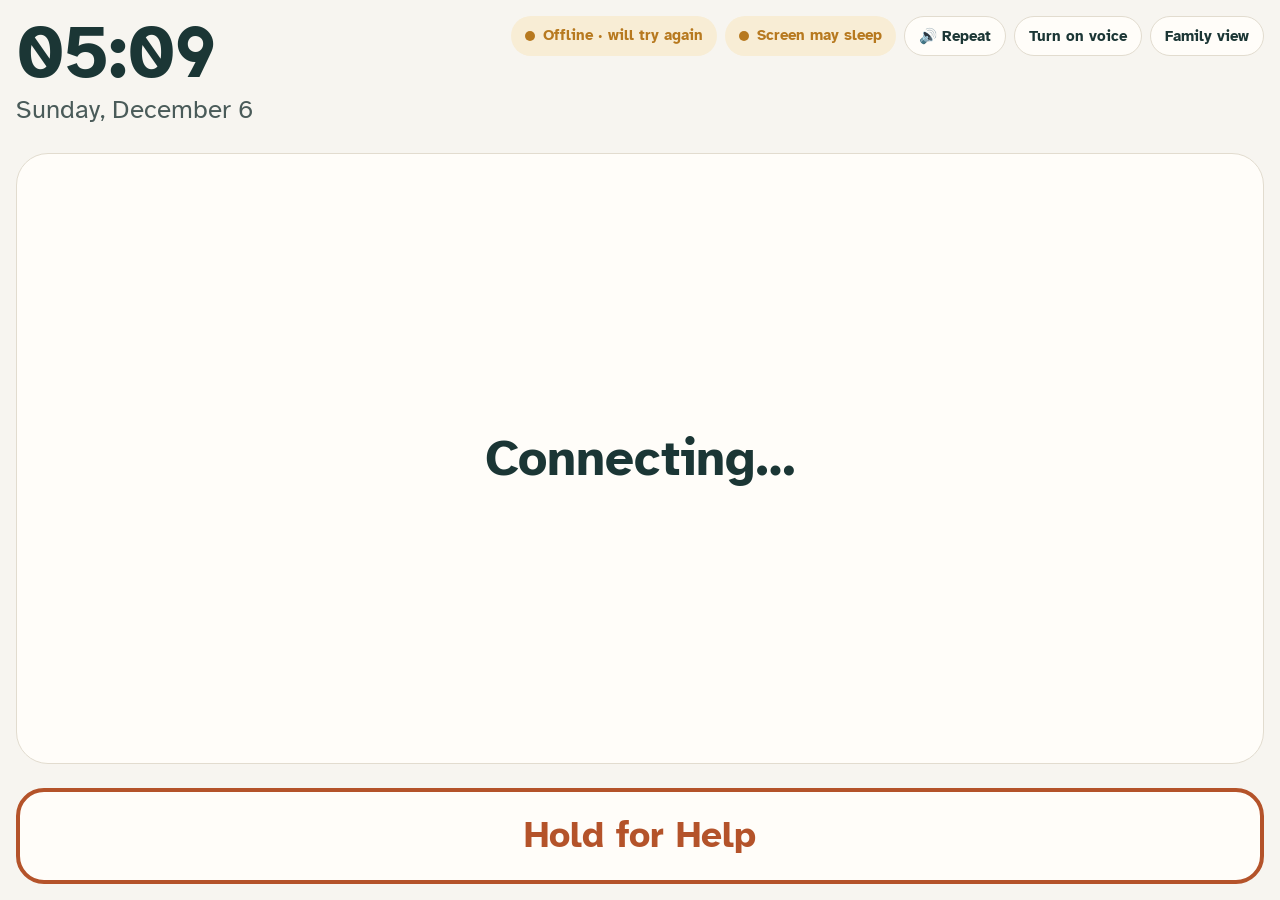
==== commit 4e27f80b: "Gender-neutral copy, animations, one-tap sample switcher, Gemini loader, wake lock - Landing and scr" ====
--- a/static/bedside.html
+++ b/static/bedside.html
@@ -4,6 +4,8 @@
   <meta charset="utf-8">
   <meta name="viewport" content="width=device-width, initial-scale=1">
   <meta name="theme-color" content="#f7f5f0">
+  <link rel="manifest" href="/static/manifest.json">
+  <meta name="apple-mobile-web-app-capable" content="yes">
   <title>Orbit · bedside</title>
   <link rel="preconnect" href="https://fonts.googleapis.com">
   <link rel="preconnect" href="https://fonts.gstatic.com" crossorigin>
@@ -20,6 +22,7 @@
     </div>
     <div class="top-actions">
       <span class="conn" id="conn" role="status">Connected to family</span>
+      <span class="conn off hidden" id="awake" title="This browser may let the screen sleep. Set the tablet's screen timeout to never.">Screen may sleep</span>
       <button id="repeat" type="button" class="btn-sm" aria-label="Say it again">🔊 Repeat</button>
       <button id="sound" type="button" class="btn-sm" aria-pressed="false">Turn on voice</button>
       <a class="btn btn-sm" href="/circle" id="back">Family view</a>
--- a/static/css/orbit.css
+++ b/static/css/orbit.css
@@ -372,3 +372,47 @@
 .pill-dot { width: 22px; height: 14px; border-radius: 50%; border: 1.5px solid rgba(27, 54, 53, .25); display: inline-block; flex: none; }
 .pill-white { background: #fff; } .pill-yellow { background: #f6d36b; } .pill-pink { background: #f3a6c2; }
 .pill-blue { background: #8cb8f0; } .pill-green { background: #8fd19e; } .pill-orange { background: #f5a65b; }
+
+/* ---------- motion (all of it switched off by prefers-reduced-motion above) ---------- */
+.timeline { list-style: none; padding: 0; }
+.reveal { opacity: 0; transform: translateY(24px); transition: opacity .7s ease, transform .7s ease; }
+.reveal.in { opacity: 1; transform: none; }
+.reveal.in .moment, .reveal.in .node, .reveal.in .role { animation: rise .6s ease both; }
+.reveal.in .moment:nth-child(2), .reveal.in .node:nth-child(2), .reveal.in .role:nth-child(2) { animation-delay: .12s; }
+.reveal.in .moment:nth-child(3), .reveal.in .node:nth-child(3), .reveal.in .role:nth-child(3) { animation-delay: .24s; }
+.reveal.in .node:nth-child(4) { animation-delay: .36s; }
+.reveal.in .timeline::before { animation: grow 1.2s ease both; transform-origin: left; }
+.hero > div:first-child > * { animation: rise .7s ease both; }
+.hero > div:first-child > :nth-child(2) { animation-delay: .08s; }
+.hero > div:first-child > :nth-child(3) { animation-delay: .16s; }
+.hero > div:first-child > :nth-child(4) { animation-delay: .24s; }
+.tablet { animation: float-in .9s .2s ease both; }
+.phone { animation: float-in .9s .45s ease both; }
+.brand svg circle:last-child { transform-origin: 17px 17px; animation: orbit 9s linear infinite; }
+.moment, .role { transition: transform .25s ease, box-shadow .25s ease; }
+.moment:hover, .role:hover { transform: translateY(-4px); box-shadow: var(--e2); }
+.dose, .alert-item, .item { animation: rise .45s ease both; }
+.block:nth-child(2) .dose { animation-delay: .06s; } .block:nth-child(3) .dose { animation-delay: .12s; } .block:nth-child(4) .dose { animation-delay: .18s; }
+.toast { animation: toast-in .3s ease both; }
+dialog[open] { animation: rise .3s ease both; }
+.phone .alert { animation: nudge 4s 1.6s ease-in-out infinite; }
+@keyframes rise { from { opacity: 0; transform: translateY(16px); } }
+@keyframes float-in { from { opacity: 0; transform: translateY(28px) scale(.98); } }
+@keyframes grow { from { transform: scaleX(0); } }
+@keyframes orbit { to { transform: rotate(360deg); } }
+@keyframes toast-in { from { opacity: 0; transform: translate(-50%, 16px); } }
+@keyframes nudge { 0%, 88%, 100% { transform: none; } 92% { transform: translateX(-3px); } 96% { transform: translateX(3px); } }
+
+/* loading */
+.spinner { width: 14px; height: 14px; border-radius: 50%; border: 2px solid var(--line); border-top-color: var(--sage); display: inline-block; vertical-align: -2px; animation: orbit .8s linear infinite; }
+.shimmer { background: linear-gradient(90deg, transparent 0%, var(--surface-2) 50%, transparent 100%); background-size: 200% 100%; animation: shimmer 1.4s linear infinite; border-radius: 8px; }
+@keyframes shimmer { from { background-position: 200% 0; } to { background-position: -200% 0; } }
+
+/* sample view switcher */
+.switcher { position: fixed; left: 50%; bottom: 16px; transform: translateX(-50%); z-index: 40; display: flex; gap: 4px; align-items: center; background: var(--ink); color: var(--bg); border-radius: 999px; padding: 6px; box-shadow: var(--e3); max-width: calc(100% - 24px); overflow-x: auto; animation: rise .5s .4s ease both; }
+.switcher .label { font-size: .8rem; font-weight: 700; padding: 0 10px; white-space: nowrap; opacity: .8; }
+.switcher button { min-height: 40px; padding: 6px 14px; font-size: .88rem; background: transparent; color: var(--bg); border-color: transparent; white-space: nowrap; }
+.switcher button:hover { border-color: rgba(255, 255, 255, .35); }
+.switcher button.on { background: var(--bg); color: var(--ink); }
+body:has(.switcher) footer { padding-bottom: 96px; }
+body:has(.switcher) .toast { bottom: 84px; }
